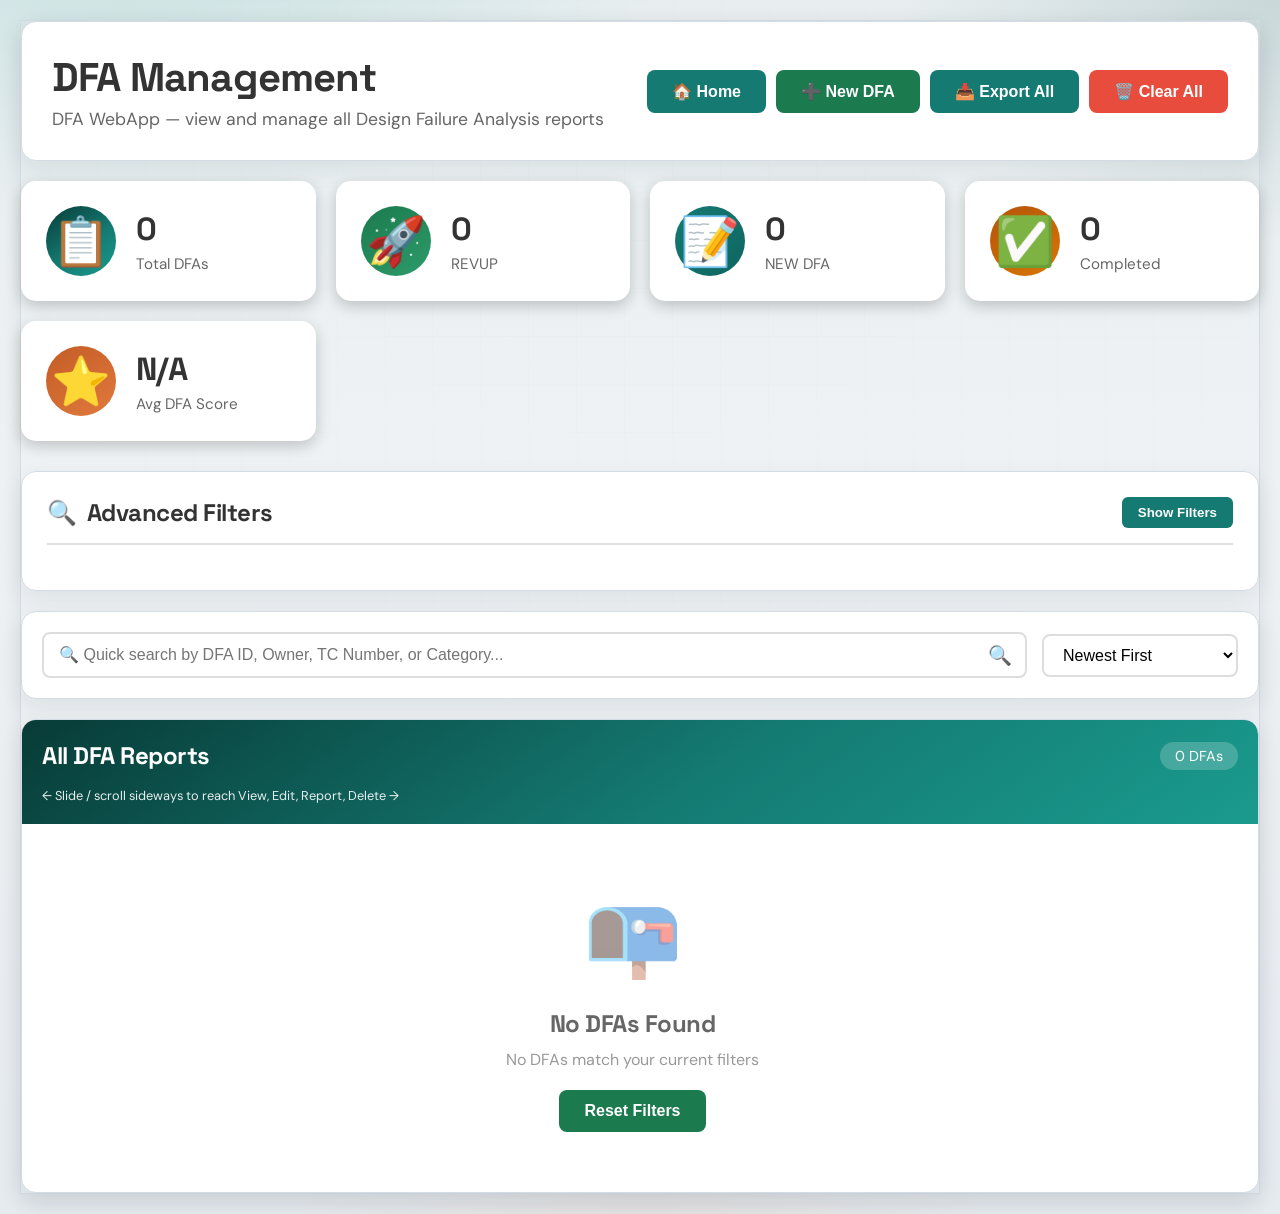
==== all-dfas.html @ c3fc1d06 "Add files via upload" ====
<!DOCTYPE html>
<html lang="en">
<head>
    <meta charset="UTF-8">
    <meta name="viewport" content="width=device-width, initial-scale=1.0">
    <link rel="preconnect" href="https://fonts.googleapis.com">
    <link rel="preconnect" href="https://fonts.gstatic.com" crossorigin>
    <link href="https://fonts.googleapis.com/css2?family=DM+Sans:ital,opsz,wght@0,9..40,400;0,9..40,500;0,9..40,600;0,9..40,700;1,9..40,400&family=Space+Grotesk:wght@500;600;700&display=swap" rel="stylesheet">
    <link rel="stylesheet" href="theme.css">

    <title>All DFAs - Management Dashboard</title>
    
    <style>
        * {
            margin: 0;
            padding: 0;
            box-sizing: border-box;
        }

        body {
            font-family: 'DM Sans', sans-serif;
            background: linear-gradient(145deg, #083B37 0%, #147A72 55%, #1A9B8E 100%);
            min-height: 100vh;
            padding: 20px;
        }

        .container {
            max-width: 1800px;
            margin: 0 auto;
        }

        .header {
            background: white;
            padding: 30px;
            border-radius: 15px;
            margin-bottom: 20px;
            box-shadow: 0 5px 15px rgba(0, 0, 0, 0.2);
            display: flex;
            justify-content: space-between;
            align-items: center;
            flex-wrap: wrap;
            gap: 20px;
        }

        .header-left h1 {
            font-size: 2.5rem;
            color: #333;
            margin-bottom: 5px;
        }

        .header-left p {
            color: #666;
            font-size: 1.1rem;
        }

        .header-right {
            display: flex;
            gap: 10px;
        }

        .btn {
            padding: 12px 25px;
            border: none;
            border-radius: 8px;
            font-size: 1rem;
            font-weight: 600;
            cursor: pointer;
            transition: all 0.3s ease;
            display: inline-flex;
            align-items: center;
            gap: 8px;
        }

        .btn-home {
            background: #147A72;
            color: white;
        }

        .btn-home:hover {
            background: #0F6660;
            transform: translateY(-2px);
        }

        .btn-new {
            background: #1B7A4E;
            color: white;
        }

        .btn-new:hover {
            background: #166B44;
            transform: translateY(-2px);
        }

        .btn-export {
            background: #147A72;
            color: white;
        }

        .btn-export:hover {
            background: #0B4F4A;
        }

        .btn-clear {
            background: #e74c3c;
            color: white;
        }

        .btn-clear:hover {
            background: #c0392b;
        }

        .stats-container {
            display: grid;
            grid-template-columns: repeat(auto-fit, minmax(250px, 1fr));
            gap: 20px;
            margin-bottom: 30px;
        }

        .stat-card {
            background: white;
            padding: 25px;
            border-radius: 15px;
            box-shadow: 0 5px 15px rgba(0, 0, 0, 0.2);
            display: flex;
            align-items: center;
            gap: 20px;
            transition: all 0.3s ease;
        }

        .stat-card:hover {
            transform: translateY(-5px);
            box-shadow: 0 8px 20px rgba(0, 0, 0, 0.3);
        }

        .stat-icon {
            font-size: 3rem;
            width: 70px;
            height: 70px;
            display: flex;
            align-items: center;
            justify-content: center;
            border-radius: 50%;
        }

        .stat-icon.total {
            background: linear-gradient(145deg, #083B37 0%, #147A72 55%, #1A9B8E 100%);
        }

        .stat-icon.revup {
            background: linear-gradient(145deg, #1B7A4E 0%, #2D9B6A 100%);
        }

        .stat-icon.applicable {
            background: linear-gradient(135deg, #147A72 0%, #0F6660 100%);
        }

        .stat-icon.completed {
            background: linear-gradient(145deg, #B45309 0%, #D97706 100%);
        }

        .stat-icon.avg-score {
            background: linear-gradient(145deg, #C45C26 0%, #E07A3D 100%);
        }

        .stat-info h3 {
            font-size: 2rem;
            color: #333;
            margin-bottom: 5px;
        }

        .stat-info p {
            color: #666;
            font-size: 0.95rem;
        }

        /* Advanced Filters Section */
        .filters-section {
            background: white;
            padding: 25px;
            border-radius: 15px;
            margin-bottom: 20px;
            box-shadow: 0 5px 15px rgba(0, 0, 0, 0.2);
        }

        .filters-header {
            display: flex;
            justify-content: space-between;
            align-items: center;
            margin-bottom: 20px;
            padding-bottom: 15px;
            border-bottom: 2px solid #e0e0e0;
        }

        .filters-header h2 {
            font-size: 1.5rem;
            color: #333;
            display: flex;
            align-items: center;
            gap: 10px;
        }

        .filter-toggle-btn {
            padding: 8px 16px;
            background: #147A72;
            color: white;
            border: none;
            border-radius: 6px;
            cursor: pointer;
            font-weight: 600;
            transition: all 0.3s ease;
        }

        .filter-toggle-btn:hover {
            background: #0F6660;
        }

        .filters-grid {
            display: grid;
            grid-template-columns: repeat(auto-fit, minmax(250px, 1fr));
            gap: 20px;
            margin-bottom: 20px;
        }

        .filter-group {
            display: flex;
            flex-direction: column;
            gap: 8px;
        }

        .filter-label {
            font-weight: 600;
            color: #333;
            font-size: 0.9rem;
            display: flex;
            align-items: center;
            gap: 6px;
        }

        .filter-input,
        .filter-select {
            padding: 10px 12px;
            border: 2px solid #ddd;
            border-radius: 8px;
            font-size: 0.95rem;
            transition: all 0.3s ease;
            background: white;
        }

        .filter-input:focus,
        .filter-select:focus {
            outline: none;
            border-color: #147A72;
            box-shadow: 0 0 0 3px rgba(20, 122, 114, 0.1);
        }

        .filter-input::placeholder {
            color: #999;
        }

        .quick-filters {
            display: flex;
            gap: 10px;
            flex-wrap: wrap;
            margin-bottom: 20px;
        }

        .quick-filter-btn {
            padding: 8px 16px;
            border: 2px solid #ddd;
            background: white;
            border-radius: 20px;
            cursor: pointer;
            transition: all 0.3s ease;
            font-weight: 600;
            font-size: 0.9rem;
        }

        .quick-filter-btn:hover {
            border-color: #147A72;
            color: #147A72;
        }

        .quick-filter-btn.active {
            background: #147A72;
            color: white;
            border-color: #147A72;
        }

        .filter-actions {
            display: flex;
            gap: 10px;
            justify-content: flex-end;
        }

        .btn-apply-filter {
            background: #1B7A4E;
            color: white;
        }

        .btn-apply-filter:hover {
            background: #166B44;
        }

        .btn-reset-filter {
            background: #f1f1f1;
            color: #333;
        }

        .btn-reset-filter:hover {
            background: #e0e0e0;
        }

        .active-filters {
            display: flex;
            gap: 10px;
            flex-wrap: wrap;
            margin-top: 15px;
            padding-top: 15px;
            border-top: 2px solid #e0e0e0;
        }

        .active-filter-tag {
            display: inline-flex;
            align-items: center;
            gap: 8px;
            padding: 6px 12px;
            background: linear-gradient(145deg, #083B37 0%, #147A72 55%, #1A9B8E 100%);
            color: white;
            border-radius: 20px;
            font-size: 0.85rem;
            font-weight: 600;
        }

        .active-filter-tag .remove-filter {
            cursor: pointer;
            font-weight: bold;
            font-size: 1.1rem;
            transition: transform 0.2s ease;
        }

        .active-filter-tag .remove-filter:hover {
            transform: scale(1.2);
        }

        .date-range-group {
            display: grid;
            grid-template-columns: 1fr 1fr;
            gap: 10px;
        }

        .controls-section {
            background: white;
            padding: 20px;
            border-radius: 15px;
            margin-bottom: 20px;
            box-shadow: 0 5px 15px rgba(0, 0, 0, 0.2);
        }

        .controls-row {
            display: flex;
            gap: 15px;
            flex-wrap: wrap;
            align-items: center;
        }

        .search-box {
            flex: 1;
            min-width: 250px;
            position: relative;
        }

        .search-box input {
            width: 100%;
            padding: 12px 45px 12px 15px;
            border: 2px solid #ddd;
            border-radius: 8px;
            font-size: 1rem;
            transition: all 0.3s ease;
        }

        .search-box input:focus {
            outline: none;
            border-color: #147A72;
            box-shadow: 0 0 0 3px rgba(20, 122, 114, 0.1);
        }

        .search-icon {
            position: absolute;
            right: 15px;
            top: 50%;
            transform: translateY(-50%);
            font-size: 1.2rem;
            color: #999;
        }

        .sort-select {
            padding: 10px 15px;
            border: 2px solid #ddd;
            border-radius: 8px;
            font-size: 1rem;
            cursor: pointer;
            background: white;
        }

        .table-container {
            background: white;
            border-radius: 15px;
            box-shadow: 0 5px 15px rgba(0, 0, 0, 0.2);
            overflow: hidden;
        }

        .table-header {
            background: linear-gradient(145deg, #083B37 0%, #147A72 55%, #1A9B8E 100%);
            color: white;
            padding: 20px;
            display: flex;
            justify-content: space-between;
            align-items: center;
            gap: 12px;
            flex-wrap: wrap;
        }

        .table-header h2 {
            font-size: 1.5rem;
        }

        .table-count {
            background: rgba(255, 255, 255, 0.2);
            padding: 5px 15px;
            border-radius: 20px;
            font-size: 0.9rem;
        }

        .table-scroll-hint {
            width: 100%;
            font-size: 0.8rem;
            opacity: 0.9;
            margin-top: 4px;
        }

        /* Horizontal slide/scroll so Actions (Edit/View/…) stay reachable */
        .table-scroll {
            width: 100%;
            overflow-x: auto;
            overflow-y: visible;
            -webkit-overflow-scrolling: touch;
            overscroll-behavior-x: contain;
            scrollbar-gutter: stable;
        }

        .table-scroll::-webkit-scrollbar {
            height: 10px;
        }

        .table-scroll::-webkit-scrollbar-track {
            background: #EEF2F4;
        }

        .table-scroll::-webkit-scrollbar-thumb {
            background: #147A72;
            border-radius: 8px;
        }

        table {
            width: max-content;
            min-width: 1100px;
            border-collapse: separate;
            border-spacing: 0;
        }

        th, td {
            white-space: nowrap;
        }

        td.step-scores-cell {
            white-space: normal;
            min-width: 140px;
        }

        th.actions-col,
        td.actions-col {
            position: sticky;
            right: 0;
            z-index: 3;
            background: #fff;
            box-shadow: -6px 0 12px rgba(21, 32, 43, 0.08);
            min-width: 300px;
        }

        thead th.actions-col {
            background: #f8f9fa;
            z-index: 4;
        }

        th.dfa-id-col,
        td.dfa-id-col {
            position: sticky;
            left: 0;
            z-index: 2;
            background: #fff;
            box-shadow: 4px 0 10px rgba(21, 32, 43, 0.06);
        }

        thead th.dfa-id-col {
            background: #f8f9fa;
            z-index: 4;
        }

        thead {
            background: #f8f9fa;
        }

        th {
            padding: 15px;
            text-align: left;
            font-weight: 600;
            color: #333;
            border-bottom: 2px solid #e0e0e0;
            cursor: pointer;
            user-select: none;
            position: relative;
        }

        th:hover {
            background: #e9ecef;
        }

        th.sortable::after {
            content: '⇅';
            position: absolute;
            right: 10px;
            opacity: 0.3;
        }

        th.sorted-asc::after {
            content: '↑';
            opacity: 1;
        }

        th.sorted-desc::after {
            content: '↓';
            opacity: 1;
        }

        td {
            padding: 15px;
            border-bottom: 1px solid #f0f0f0;
            color: #666;
        }

        tbody tr {
            transition: all 0.3s ease;
        }

        tbody tr:hover {
            background: #f8f9fa;
        }

        .dfa-id-cell {
            font-weight: 600;
            color: #147A72;
            font-family: 'DM Sans', ui-monospace, monospace;
        }

        .type-badge {
            display: inline-block;
            padding: 5px 12px;
            border-radius: 20px;
            font-size: 0.85rem;
            font-weight: 600;
        }

        .type-badge.revup {
            background: #E6F5ED;
            color: #1B7A4E;
        }

        .type-badge.applicable {
            background: #E6F5F3;
            color: #147A72;
        }

        .status-badge {
            display: inline-block;
            padding: 5px 12px;
            border-radius: 20px;
            font-size: 0.85rem;
            font-weight: 600;
        }

        .status-badge.in-progress {
            background: #fff3e0;
            color: #ff9800;
        }

        .status-badge.completed {
            background: #E6F5ED;
            color: #1B7A4E;
        }

        .status-badge.draft {
            background: #f3e5f5;
            color: #0B4F4A;
        }

        .dfa-score-badge {
            display: inline-flex;
            align-items: center;
            gap: 5px;
            padding: 6px 14px;
            border-radius: 20px;
            font-size: 0.9rem;
            font-weight: 700;
            border: 2px solid;
        }

        .dfa-score-badge.excellent {
            background: #d4edda;
            color: #155724;
            border-color: #28a745;
        }

        .dfa-score-badge.good {
            background: #d1ecf1;
            color: #0c5460;
            border-color: #17a2b8;
        }

        .dfa-score-badge.average {
            background: #fff3cd;
            color: #856404;
            border-color: #ffc107;
        }

        .dfa-score-badge.poor {
            background: #f8d7da;
            color: #721c24;
            border-color: #dc3545;
        }

        .dfa-score-badge.not-calculated {
            background: #e2e3e5;
            color: #383d41;
            border-color: #6c757d;
        }

        .score-icon {
            font-size: 1.1rem;
        }

        .step-scores-container {
            display: flex;
            flex-direction: column;
            gap: 5px;
        }

        .step-score-item {
            display: flex;
            justify-content: space-between;
            align-items: center;
            padding: 4px 8px;
            background: #f8f9fa;
            border-radius: 4px;
            font-size: 0.8rem;
        }

        .step-score-label {
            color: #666;
            font-weight: 600;
        }

        .step-score-value {
            color: #147A72;
            font-weight: bold;
        }

        .action-buttons {
            display: flex;
            gap: 8px;
            flex-wrap: nowrap;
            align-items: center;
        }

        .action-buttons .action-btn {
            white-space: nowrap;
            flex-shrink: 0;
        }

        .action-btn {
            padding: 6px 12px;
            border: none;
            border-radius: 5px;
            cursor: pointer;
            font-size: 0.85rem;
            font-weight: 600;
            transition: all 0.3s ease;
        }

        .btn-view {
            background: #147A72;
            color: white;
        }

        .btn-view:hover {
            background: #0F6660;
        }

        .btn-edit {
            background: #ff9800;
            color: white;
        }

        .btn-edit:hover {
            background: #f57c00;
        }

        .btn-delete {
            background: #e74c3c;
            color: white;
        }

        .btn-delete:hover {
            background: #c0392b;
        }

        .btn-download {
            background: #147A72;
            color: white;
        }

        .btn-download:hover {
            background: #0B4F4A;
        }

        .empty-state {
            text-align: center;
            padding: 60px 20px;
        }

        .empty-state-icon {
            font-size: 5rem;
            margin-bottom: 20px;
            opacity: 0.5;
        }

        .empty-state h2 {
            color: #666;
            margin-bottom: 10px;
        }

        .empty-state p {
            color: #999;
            margin-bottom: 20px;
        }

        .modal {
            display: none;
            position: fixed;
            top: 0;
            left: 0;
            width: 100%;
            height: 100%;
            background: rgba(0, 0, 0, 0.7);
            z-index: 1000;
            justify-content: center;
            align-items: center;
        }

        .modal.show {
            display: flex;
        }

        .modal-content {
            background: white;
            padding: 30px;
            border-radius: 15px;
            max-width: 500px;
            width: 90%;
            box-shadow: 0 10px 40px rgba(0, 0, 0, 0.3);
        }

        .modal-header {
            margin-bottom: 20px;
        }

        .modal-header h2 {
            color: #333;
            margin-bottom: 10px;
        }

        .modal-body {
            margin-bottom: 20px;
            color: #666;
        }

        .modal-footer {
            display: flex;
            gap: 10px;
            justify-content: flex-end;
        }

        .btn-secondary {
            background: #f1f1f1;
            color: #333;
        }

        .btn-secondary:hover {
            background: #e0e0e0;
        }

        .loading-overlay {
            display: none;
            position: fixed;
            top: 0;
            left: 0;
            width: 100%;
            height: 100%;
            background: rgba(0, 0, 0, 0.8);
            z-index: 2000;
            justify-content: center;
            align-items: center;
            flex-direction: column;
            gap: 20px;
        }

        .loading-overlay.show {
            display: flex;
        }

        .spinner {
            width: 50px;
            height: 50px;
            border: 5px solid #f3f3f3;
            border-top: 5px solid #147A72;
            border-radius: 50%;
            animation: spin 1s linear infinite;
        }

        @keyframes spin {
            0% { transform: rotate(0deg); }
            100% { transform: rotate(360deg); }
        }

        .loading-text {
            color: white;
            font-size: 1.2rem;
        }

        .toast {
            position: fixed;
            top: 20px;
            right: 20px;
            background: #1B7A4E;
            color: white;
            padding: 15px 25px;
            border-radius: 8px;
            box-shadow: 0 5px 15px rgba(0, 0, 0, 0.3);
            display: none;
            z-index: 3000;
            animation: slideInRight 0.3s ease;
        }

        .toast.show {
            display: block;
        }

        .toast.error {
            background: #e74c3c;
        }

        @keyframes slideInRight {
            from {
                transform: translateX(400px);
                opacity: 0;
            }
            to {
                transform: translateX(0);
                opacity: 1;
            }
        }

        @media (max-width: 768px) {
            .header {
                flex-direction: column;
                align-items: stretch;
            }

            .header-right {
                flex-direction: column;
            }

            .btn {
                width: 100%;
                justify-content: center;
            }

            .controls-row {
                flex-direction: column;
            }

            .search-box {
                width: 100%;
            }

            .filters-grid {
                grid-template-columns: 1fr;
            }

            .date-range-group {
                grid-template-columns: 1fr;
            }

            table {
                font-size: 0.85rem;
            }

            th, td {
                padding: 10px 8px;
            }

            /* Keep action buttons in a row inside the sticky Actions column */
            .action-buttons {
                flex-direction: row;
                flex-wrap: nowrap;
            }

            .action-btn {
                width: auto;
            }

            .table-scroll {
                max-width: 100vw;
            }
        }
    

        /* Shared form / wizard polish */
        .container, .header-card, .progress-card, .form-card, .content-card,
        .filters-section, .controls-section, .table-container, .header {
            box-shadow: 0 8px 24px rgba(21,32,43,0.07) !important;
            border: 1px solid #D3DBE3;
        }
        .header, .header-card { animation: dfa-nav-in 0.45s cubic-bezier(0.22, 1, 0.36, 1) both; }
        .form-container, .form-card, .content-card, .progress-card,
        .filters-section, .controls-section, .table-container, .stats-container {
            animation: dfa-rise 0.5s cubic-bezier(0.22, 1, 0.36, 1) 0.08s both;
        }
        .header h1, .header-text h1, .header-left h1 {
            font-family: 'Space Grotesk', sans-serif !important; letter-spacing: -0.02em;
        }
        .btn, .btn-primary, .btn-header, .add-platform-btn, .load-selected-btn,
        .filter-toggle-btn, .nav-btn, .action-btn {
            transition: transform 0.2s ease, box-shadow 0.2s ease, background 0.2s ease !important;
        }
        .btn:hover:not(:disabled), .btn-primary:hover, .nav-btn:hover { transform: translateY(-1px); }
        input:focus, select:focus, textarea:focus, .filter-input:focus, .filter-select:focus,
        .search-input:focus, .search-box input:focus {
            border-color: #147A72 !important; box-shadow: 0 0 0 3px rgba(20,122,114,0.12) !important;
        }
        .spinner { border-top-color: #147A72 !important; }
        .progress-step.active .progress-circle,
        .progress-step.active .step-circle,
        .step-circle.active {
            background: #147A72 !important; border-color: #147A72 !important; color: white !important;
        }
        .progress-step.active .progress-label,
        .progress-step.active .step-label { color: #0B4F4A !important; }

</style>
</head>
<body>
    <div class="container">
        <div class="header">
            <div class="header-left">
                <h1>DFA Management</h1>
                <p>DFA WebApp — view and manage all Design Failure Analysis reports</p>
            </div>
            <div class="header-right">
                <button class="btn btn-home" onclick="goHome()">
                    🏠 Home
                </button>
                <button class="btn btn-new" onclick="createNew()">
                    ➕ New DFA
                </button>
                <button class="btn btn-export" onclick="exportAllData()">
                    📥 Export All
                </button>
                <button class="btn btn-clear" onclick="confirmClearAll()">
                    🗑️ Clear All
                </button>
            </div>
        </div>

        <div class="stats-container" id="statsContainer">
            <div class="stat-card">
                <div class="stat-icon total">📋</div>
                <div class="stat-info">
                    <h3 id="totalCount">0</h3>
                    <p>Total DFAs</p>
                </div>
            </div>
            <div class="stat-card">
                <div class="stat-icon revup">🚀</div>
                <div class="stat-info">
                    <h3 id="revupCount">0</h3>
                    <p>REVUP</p>
                </div>
            </div>
            <div class="stat-card">
                <div class="stat-icon applicable">📝</div>
                <div class="stat-info">
                    <h3 id="applicableCount">0</h3>
                    <p>NEW DFA</p>
                </div>
            </div>
            <div class="stat-card">
                <div class="stat-icon completed">✅</div>
                <div class="stat-info">
                    <h3 id="completedCount">0</h3>
                    <p>Completed</p>
                </div>
            </div>
            <div class="stat-card">
                <div class="stat-icon avg-score">⭐</div>
                <div class="stat-info">
                    <h3 id="avgScoreDisplay">0%</h3>
                    <p>Avg DFA Score</p>
                </div>
            </div>
        </div>

        <!-- Advanced Filters Section -->
        <div class="filters-section">
            <div class="filters-header">
                <h2>
                    <span>🔍</span>
                    <span>Advanced Filters</span>
                </h2>
                <button class="filter-toggle-btn" onclick="toggleFilters()">
                    <span id="filterToggleText">Show Filters</span>
                </button>
            </div>

            <div id="filtersContent" style="display: none;">
                <!-- Quick Filters -->
                <div class="quick-filters">
                    <button class="quick-filter-btn active" data-filter="all" onclick="applyQuickFilter('all')">
                        All DFAs
                    </button>
                    <button class="quick-filter-btn" data-filter="revup" onclick="applyQuickFilter('revup')">
                        🚀 REVUP Only
                    </button>
                    <button class="quick-filter-btn" data-filter="newdfa" onclick="applyQuickFilter('newdfa')">
                        ✨ NEW DFA Only
                    </button>
                    <button class="quick-filter-btn" data-filter="completed" onclick="applyQuickFilter('completed')">
                        ✅ Completed
                    </button>
                    <button class="quick-filter-btn" data-filter="in-progress" onclick="applyQuickFilter('in-progress')">
                        ⏳ In Progress
                    </button>
                    <button class="quick-filter-btn" data-filter="high-score" onclick="applyQuickFilter('high-score')">
                        ⭐ High Score (≥90%)
                    </button>
                </div>

                <!-- Advanced Filters Grid -->
                <div class="filters-grid">
                    <div class="filter-group">
                        <label class="filter-label">
                            <span>🔖</span>
                            <span>DFA ID</span>
                        </label>
                        <input type="text" class="filter-input" id="filterDfaId" placeholder="e.g., DFA-2024-001">
                    </div>

                    <div class="filter-group">
                        <label class="filter-label">
                            <span>📦</span>
                            <span>Platform</span>
                        </label>
                        <select class="filter-select" id="filterPlatform">
                            <option value="">All Platforms</option>
                        </select>
                    </div>

                    <div class="filter-group">
                        <label class="filter-label">
                            <span>👤</span>
                            <span>Owner</span>
                        </label>
                        <input type="text" class="filter-input" id="filterOwner" placeholder="Enter owner name">
                    </div>

                    <div class="filter-group">
                        <label class="filter-label">
                            <span>🏷️</span>
                            <span>TC Number</span>
                        </label>
                        <input type="text" class="filter-input" id="filterTcNumber" placeholder="e.g., TC-12345">
                    </div>

                    <div class="filter-group">
                        <label class="filter-label">
                            <span>🎯</span>
                            <span>Milestone</span>
                        </label>
                        <select class="filter-select" id="filterMilestone">
                            <option value="">All Milestones</option>
                            <option value="POC">POC</option>
                            <option value="MK1">MK1</option>
                            <option value="MK2">MK2</option>
                            <option value="MK3">MK3</option>
                            <option value="X1">X1</option>
                            <option value="LVPT">LVPT</option>
                            <option value="HVPT">HVPT</option>
                            <option value="SOP">SOP</option>
                            <option value="Post SOP">Post SOP</option>
                        </select>
                    </div>

                    <div class="filter-group">
                        <label class="filter-label">
                            <span>📊</span>
                            <span>Status</span>
                        </label>
                        <select class="filter-select" id="filterStatus">
                            <option value="">All Status</option>
                            <option value="completed">Completed</option>
                            <option value="in-progress">In Progress</option>
                            <option value="draft">Draft</option>
                        </select>
                    </div>

                    <div class="filter-group">
                        <label class="filter-label">
                            <span>⭐</span>
                            <span>Min DFA Score (%)</span>
                        </label>
                        <input type="number" class="filter-input" id="filterMinScore" placeholder="0-100" min="0" max="100">
                    </div>

                    <div class="filter-group">
                        <label class="filter-label">
                            <span>⭐</span>
                            <span>Max DFA Score (%)</span>
                        </label>
                        <input type="number" class="filter-input" id="filterMaxScore" placeholder="0-100" min="0" max="100">
                    </div>

                    <div class="filter-group">
                        <label class="filter-label">
                            <span>📅</span>
                            <span>Date Range</span>
                        </label>
                        <div class="date-range-group">
                            <input type="date" class="filter-input" id="filterDateFrom" title="From Date">
                            <input type="date" class="filter-input" id="filterDateTo" title="To Date">
                        </div>
                    </div>

                    <div class="filter-group">
                        <label class="filter-label">
                            <span>📋</span>
                            <span>Min PFD Steps</span>
                        </label>
                        <input type="number" class="filter-input" id="filterMinPfdSteps" placeholder="Min steps" min="0">
                    </div>

                    <div class="filter-group">
                        <label class="filter-label">
                            <span>🔧</span>
                            <span>Min AMR Steps</span>
                        </label>
                        <input type="number" class="filter-input" id="filterMinAmrSteps" placeholder="Min steps" min="0">
                    </div>

                    <div class="filter-group">
                        <label class="filter-label">
                            <span>🏭</span>
                            <span>Facility</span>
                        </label>
                        <select class="filter-select" id="filterFacility">
                            <option value="">All Facilities</option>
                            <option value="HOSUR">HOSUR</option>
                            <option value="AURIC">AURIC</option>
                        </select>
                    </div>
                </div>

                <!-- Filter Actions -->
                <div class="filter-actions">
                    <button class="btn btn-reset-filter" onclick="resetFilters()">
                        <span>🔄</span>
                        <span>Reset Filters</span>
                    </button>
                    <button class="btn btn-apply-filter" onclick="applyFilters()">
                        <span>✓</span>
                        <span>Apply Filters</span>
                    </button>
                </div>

                <!-- Active Filters Display -->
                <div class="active-filters" id="activeFilters" style="display: none;">
                    <!-- Active filter tags will be displayed here -->
                </div>
            </div>
        </div>

        <div class="controls-section">
            <div class="controls-row">
                <div class="search-box">
                    <input 
                        type="text" 
                        id="searchInput" 
                        placeholder="🔍 Quick search by DFA ID, Owner, TC Number, or Category..."
                        oninput="quickSearch()"
                    >
                    <span class="search-icon">🔍</span>
                </div>
                <select class="sort-select" id="sortSelect" onchange="sortDFAs()">
                    <option value="newest">Newest First</option>
                    <option value="oldest">Oldest First</option>
                    <option value="id">DFA ID</option>
                    <option value="type">Type</option>
                    <option value="status">Status</option>
                    <option value="score-high">Score (High to Low)</option>
                    <option value="score-low">Score (Low to High)</option>
                    <option value="platform">Platform</option>
                    <option value="owner">Owner</option>
                </select>
            </div>
        </div>

        <div class="table-container">
            <div class="table-header">
                <h2>All DFA Reports</h2>
                <span class="table-count" id="tableCount">0 DFAs</span>
                <div class="table-scroll-hint">← Slide / scroll sideways to reach View, Edit, Report, Delete →</div>
            </div>
            <div class="table-scroll" id="tableScroll">
                <div id="tableContent">
                </div>
            </div>
        </div>
    </div>

    <div class="modal" id="deleteModal">
        <div class="modal-content">
            <div class="modal-header">
                <h2>⚠️ Confirm Deletion</h2>
            </div>
            <div class="modal-body">
                <p>Are you sure you want to delete this DFA?</p>
                <p><strong id="deleteModalDfaId"></strong></p>
                <p style="color: #e74c3c; margin-top: 10px;">This action cannot be undone.</p>
            </div>
            <div class="modal-footer">
                <button class="btn btn-secondary" onclick="closeDeleteModal()">Cancel</button>
                <button class="btn btn-clear" onclick="confirmDelete()">Delete</button>
            </div>
        </div>
    </div>

    <div class="modal" id="clearAllModal">
        <div class="modal-content">
            <div class="modal-header">
                <h2>⚠️ Clear All DFAs</h2>
            </div>
            <div class="modal-body">
                <p>Are you sure you want to delete ALL DFA reports?</p>
                <p style="color: #e74c3c; margin-top: 10px; font-weight: 600;">
                    This will permanently delete all <span id="clearAllCount">0</span> DFAs and cannot be undone.
                </p>
            </div>
            <div class="modal-footer">
                <button class="btn btn-secondary" onclick="closeClearAllModal()">Cancel</button>
                <button class="btn btn-clear" onclick="clearAllDFAs()">Delete All</button>
            </div>
        </div>
    </div>

    <div class="loading-overlay" id="loadingOverlay">
        <div class="spinner"></div>
        <div class="loading-text">Loading...</div>
    </div>

    <div class="toast" id="toast"></div>

    <script>
        let allDFAs = [];
        let filteredDFAs = [];
        let deleteTargetId = null;
        let activeFilters = {};
        let currentSortColumn = null;
        let currentSortDirection = 'asc';

        // AMR Requirements Database
        const AMR_REQUIREMENTS_DATABASE = {
            "AMR_CP_1": { id: "AMR_CP_1", requirement: "Fastener pitch_normal joints - Normal joints pitch of fasteners should be coarse", category: "Common Points", priority: 3, weightage: 3 },
            "AMR_CP_2": { id: "AMR_CP_2", requirement: "Fastener pitch_critical joints - Normal joints pitch of fasteners should be coarse but in exceptional cases can be fine", category: "Common Points", priority: 3, weightage: 3 },
            "AMR_CP_3": { id: "AMR_CP_3", requirement: "No loose washer - No loose washer on any of the fasteners", category: "Common Points", priority: 5, weightage: 5 },
            "AMR_CP_4": { id: "AMR_CP_4", requirement: "Common fasteners - Common fasteners in same sub assembly/Zones", category: "Common Points", priority: 5, weightage: 5 },
            "AMR_CP_5": { id: "AMR_CP_5", requirement: "Tool Clearance - 50mm radial clearance cylinder for all M8+ fasteners", category: "Common Points", priority: 5, weightage: 5 },
            "AMR_CP_6": { id: "AMR_CP_6", requirement: "Allen fasteners - No allen button head fasteners for less than M5 bolts", category: "Common Points", priority: 3, weightage: 3 },
            "AMR_CP_7": { id: "AMR_CP_7", requirement: "Sharp Edges - Min 0.5mm radius on sheet metal", category: "Common Points", priority: 5, weightage: 5 },
            "AMR_CP_8": { id: "AMR_CP_8", requirement: "Fasteners grade - Grade of mating fasteners should be checked", category: "Common Points", priority: 5, weightage: 5 },
            "AMR_CP_9": { id: "AMR_CP_9", requirement: "Fastener direction - No assembly of fasteners in +ve Z direction", category: "Common Points", priority: 5, weightage: 5 },
            "AMR_CP_10": { id: "AMR_CP_10", requirement: "Decals variants - Variant mixup", category: "Common Points", priority: 5, weightage: 5 },
            "AMR_CP_11": { id: "AMR_CP_11", requirement: "Layout Requirement - Extra Space to be allocated", category: "Common Points", priority: 5, weightage: 5 },
            "AMR_CP_12": { id: "AMR_CP_12", requirement: "FTG Requirement - Any new or modification requirement in FTG", category: "Common Points", priority: 5, weightage: 5 },
            "AMR_CP_13": { id: "AMR_CP_13", requirement: "FTG Requirement - Mix up between FTG", category: "Common Points", priority: 5, weightage: 5 },
            "AMR_CF_1": { id: "AMR_CF_1", requirement: "Grounding Points - Paint-free masking area ø15mm, for earthings", category: "Chassis & Frame", priority: 5, weightage: 5 },
            "AMR_CF_2": { id: "AMR_CF_2", requirement: "VIN Stamp - Flat area 100x20mm for marking VIN Scribe depth > 0.2mm", category: "Chassis & Frame", priority: 5, weightage: 5 },
            "AMR_CF_3": { id: "AMR_CF_3", requirement: "Bearing Fits - Head tube bearing cup press fit interference 0.015-0.09mm", category: "Chassis & Frame", priority: 3, weightage: 3 },
            "AMR_CF_4": { id: "AMR_CF_4", requirement: "Frame lifting points - 3 defined Datum targets (A1/A2/A3) for conveyor hangers", category: "Chassis & Frame", priority: 5, weightage: 5 },
            "AMR_CF_5": { id: "AMR_CF_5", requirement: "ED Drain - Holes ø6mm min at all local Z-minima (drainage points)", category: "Chassis & Frame", priority: 5, weightage: 5 },
            "AMR_CF_6": { id: "AMR_CF_6", requirement: "Sharp edges - Chamfer, buffing operation on all potential exposed area from parts to operator", category: "Chassis & Frame", priority: 3, weightage: 3 },
            "AMR_CF_7": { id: "AMR_CF_7", requirement: "Routing Clamps - Flexible - Flexible clamp for routing areas", category: "Chassis & Frame", priority: 3, weightage: 3 },
            "AMR_CF_8": { id: "AMR_CF_8", requirement: "Routing Clamps - Rigid - Rigid routing clamp should be always in open condition & no closing requirement after assembly", category: "Chassis & Frame", priority: 5, weightage: 5 },
            "AMR_CF_9": { id: "AMR_CF_9", requirement: "Spring assy - side stand, center stand - Efforts for spring assy should be below - TBD", category: "Chassis & Frame", priority: 5, weightage: 5 },
            "AMR_CF_10": { id: "AMR_CF_10", requirement: "Spring symmetric - side stand, center stand - All spring should be symmetric to avoid wrong assy", category: "Chassis & Frame", priority: 5, weightage: 5 },
            "AMR_T_1": { id: "AMR_T_1", requirement: "Gear grading - No gear grading, if grading then clear strategy sign off", category: "Powertrain", priority: 3, weightage: 3 },
            "AMR_T_2": { id: "AMR_T_2", requirement: "Traceability - Data matrix on all parts on accessible location, with standard format", category: "Powertrain", priority: 5, weightage: 5 },
            "AMR_T_3": { id: "AMR_T_3", requirement: "NVH - NVH specs conclusion & sign off before MK3", category: "Powertrain", priority: 5, weightage: 5 },
            "AMR_T_4": { id: "AMR_T_4", requirement: "UVW cable Design Poka Yoke - Wrong assembly should not happen, Requirement is design Poka Yoke", category: "Powertrain", priority: 5, weightage: 5 },
            "AMR_T_5": { id: "AMR_T_5", requirement: "Millipore specs - If no inhouse washing, GB level no millipore spec", category: "Powertrain", priority: 5, weightage: 5 },
            "AMR_T_6": { id: "AMR_T_6", requirement: "Oil grade - Oil grade should be 80W90 (common with current product/Line) if two or more product on same line", category: "Powertrain", priority: 3, weightage: 3 },
            "AMR_T_7": { id: "AMR_T_7", requirement: "Locating Datums - For Bearing pressing, casting should have locating datums for pressing", category: "Powertrain", priority: 5, weightage: 5 },
            "AMR_T_8": { id: "AMR_T_8", requirement: "Oil filling - Port geometry supports adapters (SAE J1231 profile)", category: "Powertrain", priority: 3, weightage: 3 },
            "AMR_T_9": { id: "AMR_T_9", requirement: "Bearing pressing - No grease or oil application on bearings/gear case while bearing pressing", category: "Powertrain", priority: 5, weightage: 5 },
            "AMR_T_10": { id: "AMR_T_10", requirement: "Bearing interference - Wrt material interference should be - TBD", category: "Powertrain", priority: 3, weightage: 3 },
            "AMR_T_11": { id: "AMR_T_11", requirement: "Breather - Vertical orientation (Z+ vector)", category: "Powertrain", priority: 3, weightage: 3 },
            "AMR_T_12": { id: "AMR_T_12", requirement: "Belt tension - Range of tension specs should be base actual variation on parts/assembly", category: "Powertrain", priority: 5, weightage: 5 },
            "AMR_T_13": { id: "AMR_T_13", requirement: "Pulley alignment - No pulley alignment required, should control through design", category: "Powertrain", priority: 3, weightage: 3 },
            "AMR_T_14": { id: "AMR_T_14", requirement: "Motor alignment - No motor alignment required, should control through design", category: "Powertrain", priority: 5, weightage: 5 },
            "AMR_WH_1": { id: "AMR_WH_1", requirement: "Routing Points - Clip spacing max 200mm for support", category: "Wiring & Harness", priority: 5, weightage: 5 },
            "AMR_WH_2": { id: "AMR_WH_2", requirement: "Pass-Thru - IP67 rated coupler for all water exposure areas", category: "Wiring & Harness", priority: 5, weightage: 5 },
            "AMR_WH_3": { id: "AMR_WH_3", requirement: "Steering Loop - Min 50mm loop length at steering pivot", category: "Wiring & Harness", priority: 5, weightage: 5 },
            "AMR_WH_4": { id: "AMR_WH_4", requirement: "Fuse Access/Pcan - Internal coupler require Access via 1 panel removal, example P-can", category: "Wiring & Harness", priority: 3, weightage: 3 },
            "AMR_WH_5": { id: "AMR_WH_5", requirement: "Fouling/touch zones - Tape overlap 50% min in high wear zones", category: "Wiring & Harness", priority: 3, weightage: 3 },
            "AMR_WH_6": { id: "AMR_WH_6", requirement: "Insert/Push Force - Grommet/push clip insertion force < 40N MANUAL limit", category: "Wiring & Harness", priority: 3, weightage: 3 },
            "AMR_WH_7": { id: "AMR_WH_7", requirement: "Flexible metal clamp - No hard clamp opening & closing, flexible metal clamp for routing", category: "Wiring & Harness", priority: 5, weightage: 5 },
            "AMR_WH_8": { id: "AMR_WH_8", requirement: "No of cable ties - No loose cable ties", category: "Wiring & Harness", priority: 3, weightage: 3 },
            "AMR_WH_9": { id: "AMR_WH_9", requirement: "Marking for loose cable ties - Marking on wiring/cables for loose cable tie routing", category: "Wiring & Harness", priority: 5, weightage: 5 },
            "AMR_WH_10": { id: "AMR_WH_10", requirement: "Coupler assembly force - Coupler insertion/assembly force < 40N MANUAL limit", category: "Wiring & Harness", priority: 5, weightage: 5 },
            "AMR_WH_11": { id: "AMR_WH_11", requirement: "Grease on coupler - No grease on couplers", category: "Wiring & Harness", priority: 5, weightage: 5 },
            "AMR_WH_12": { id: "AMR_WH_12", requirement: "Power cable symmetric ends - All power cable should have symmetric ends with same size studs", category: "Wiring & Harness", priority: 5, weightage: 5 },
            "AMR_BST_1": { id: "AMR_BST_1", requirement: "Shock orientation - Design poka yoke to avoid shock wrong orientation assy", category: "Brakes, Suspension & Tyres", priority: 5, weightage: 5 },
            "AMR_BST_2": { id: "AMR_BST_2", requirement: "Shock eyelet - Top & bottom eyelet should have enough tolerance so that it can fit/align on frame", category: "Brakes, Suspension & Tyres", priority: 5, weightage: 5 },
            "AMR_BST_3": { id: "AMR_BST_3", requirement: "Shock supplier mix up - Rear & front shock should not have limitation of same source part assembly, any combination should be ok", category: "Brakes, Suspension & Tyres", priority: 5, weightage: 5 },
            "AMR_BST_4": { id: "AMR_BST_4", requirement: "Bleed Screw - Nipple accessible with open end spanner/ring spanner", category: "Brakes, Suspension & Tyres", priority: 5, weightage: 5 },
            "AMR_BST_5": { id: "AMR_BST_5", requirement: "Wheel speed sensor gap - Wheel speed sensor gap should be control through design", category: "Brakes, Suspension & Tyres", priority: 5, weightage: 5 },
            "AMR_BST_6": { id: "AMR_BST_6", requirement: "Brake oil level visibility - Master Cylinder level glass visible in assembly or at vehicle level", category: "Brakes, Suspension & Tyres", priority: 5, weightage: 5 },
            "AMR_BST_7": { id: "AMR_BST_7", requirement: "CBS setting specs - CBS setting should be at sub assy level with enough accessibility", category: "Brakes, Suspension & Tyres", priority: 3, weightage: 3 },
            "AMR_BST_8": { id: "AMR_BST_8", requirement: "Brake EOL spec - Load vs distance, wheel freeness with SOP need to defined", category: "Brakes, Suspension & Tyres", priority: 3, weightage: 3 },
            "AMR_BST_9": { id: "AMR_BST_9", requirement: "Hose routing - Guide clamps & position should be given on hoses", category: "Brakes, Suspension & Tyres", priority: 3, weightage: 3 },
            "AMR_EP_1": { id: "AMR_EP_1", requirement: "Head lamp - Headlamp adjustment provision at vehicle level should available", category: "Electrical Peripherals", priority: 5, weightage: 5 },
            "AMR_EP_2": { id: "AMR_EP_2", requirement: "Headlamp aiming - Headlamp aiming spec should be considered & setting has to be done at supplier end", category: "Electrical Peripherals", priority: 3, weightage: 3 },
            "AMR_EP_3": { id: "AMR_EP_3", requirement: "All Lamps gap & flush - 2 way & 4 way locators should be available on mating parts to control gap", category: "Electrical Peripherals", priority: 5, weightage: 5 },
            "AMR_EP_4": { id: "AMR_EP_4", requirement: "Headlamp corner rat holes - Clear spec for rat holes (corner gaps) should be defined as it can not be zero", category: "Electrical Peripherals", priority: 5, weightage: 5 },
            "AMR_EP_5": { id: "AMR_EP_5", requirement: "QR code locations - All peripheral parts QR code location needs to sign off as scanning feasibility", category: "Electrical Peripherals", priority: 5, weightage: 5 },
            "AMR_EP_6": { id: "AMR_EP_6", requirement: "Dashboard flashing timings - Timings & flashing method to be sign off", category: "Electrical Peripherals", priority: 5, weightage: 5 },
            "AMR_EP_7": { id: "AMR_EP_7", requirement: "ECU flashing timings - Timings for all ECU flashing should be less that 2 mins", category: "Electrical Peripherals", priority: 5, weightage: 5 },
            "AMR_EP_8": { id: "AMR_EP_8", requirement: "Dashboard SIM assy - SIM should be common despite domestic or international, allocation can be done after assembly of SIM to dashboard", category: "Electrical Peripherals", priority: 3, weightage: 3 },
            "AMR_BP_1": { id: "AMR_BP_1", requirement: "Tongue & groove interactions - Maximum areas should be with tongue & groove mechanism for better fit & finish", category: "Bodyworks & Plastics", priority: 3, weightage: 3 },
            "AMR_BP_2": { id: "AMR_BP_2", requirement: "2 way & 4 way locators - Maximum areas should have 2W & 4W locators", category: "Bodyworks & Plastics", priority: 3, weightage: 3 },
            "AMR_BP_3": { id: "AMR_BP_3", requirement: "Snap Force - Insertion 10N ± 3N; Retention 25N min", category: "Bodyworks & Plastics", priority: 3, weightage: 3 },
            "AMR_BP_4": { id: "AMR_BP_4", requirement: "Panel Gaps - Nominal 1.5mm ± 0.5mm (3-sigma)", category: "Bodyworks & Plastics", priority: 3, weightage: 3 },
            "AMR_BP_5": { id: "AMR_BP_5", requirement: "Sequence - Assemble Rear-to-center & Front to center logic enforced", category: "Bodyworks & Plastics", priority: 5, weightage: 5 },
            "AMR_BP_6": { id: "AMR_BP_6", requirement: "Drainage hole & draft - parts like glove box, storage box wherever water can stay, should have drain hole & draft", category: "Bodyworks & Plastics", priority: 5, weightage: 5 },
            "AMR_BP_7": { id: "AMR_BP_7", requirement: "Rubber caps - No glue application on rubber caps", category: "Bodyworks & Plastics", priority: 3, weightage: 3 },
        };







        function resolveAmrId(amr) {
            if (amr == null) return null;
            if (typeof amr === 'string') {
                const m = amr.match(/(AMR_[A-Z]+_\d+)/);
                return m ? m[1] : amr.trim();
            }
            if (typeof amr === 'object') {
                if (amr.id) return resolveAmrId(String(amr.id));
                if (amr.amrId) return resolveAmrId(String(amr.amrId));
            }
            return String(amr);
        }

        function getAMRDetails(amrId) {
            const id = resolveAmrId(amrId);
            const info = id ? AMR_REQUIREMENTS_DATABASE[id] : null;
            if (info && typeof info === 'object') {
                return {
                    id: info.id || id,
                    requirement: info.requirement || id,
                    category: info.category || '',
                    priority: Number(info.priority) || 0,
                    weightage: Number(info.weightage) || 0
                };
            }
            return {
                id: id || String(amrId || ''),
                requirement: id || String(amrId || ''),
                category: '',
                priority: 0,
                weightage: 0
            };
        }

        function getCatalogApplicableTotals() {
            let total = 0, p5 = 0, p3 = 0, count = 0;
            Object.keys(AMR_REQUIREMENTS_DATABASE).forEach(function(key) {
                const info = AMR_REQUIREMENTS_DATABASE[key];
                if (!info || typeof info !== 'object') return;
                const pr = Number(info.priority) || 0;
                const wt = Number(info.weightage) || 0;
                if (!pr || !wt) return;
                const v = pr * wt;
                total += v;
                count += 1;
                if (pr === 5) p5 += v;
                else if (pr === 3) p3 += v;
            });
            return { total: total, p5: p5, p3: p3, count: count };
        }

        function calculateDFAScore(data) {
            // Fail = full P×W, Conditionally Passed = 0.5×P×W. Applicable = full catalog.
            if (!data.amr || !data.amr.steps || data.amr.steps.length === 0) {
                return null;
            }

            const catalog = getCatalogApplicableTotals();
            if (!catalog.total) return null;

            let totalPenalties = 0;
            let priority5Penalties = 0;
            let priority3Penalties = 0;
            let failedItems = [];
            let failCount = 0;
            const seen = new Set();

            function penaltyFactor(status) {
                if (status === 'Fail') return 1;
                if (status === 'Conditionally Passed' || status === 'Partially Passed') return 0.5;
                return 0;
            }

            data.amr.steps.forEach(function(step) {
                const statuses = step.amrStatuses || {};
                const ids = step.allSelectedAMRs && step.allSelectedAMRs.length
                    ? step.allSelectedAMRs
                    : Object.keys(statuses);
                ids.forEach(function(raw) {
                    const amrId = resolveAmrId(raw);
                    if (!amrId || seen.has(amrId)) return;
                    const status = statuses[amrId] || statuses[raw];
                    const factor = status != null ? penaltyFactor(status) : 1;
                    if (factor <= 0) return;
                    seen.add(amrId);
                    const amrInfo = getAMRDetails(amrId);
                    if (!amrInfo.priority || !amrInfo.weightage) return;
                    const ruleValue = amrInfo.priority * amrInfo.weightage * factor;
                    totalPenalties += ruleValue;
                    failCount += 1;
                    failedItems.push(amrId);
                    if (amrInfo.priority === 5) priority5Penalties += ruleValue;
                    else if (amrInfo.priority === 3) priority3Penalties += ruleValue;
                });
            });

            const overallScore = 100 - ((totalPenalties / catalog.total) * 100);
            const priority5Score = catalog.p5 > 0 ? 100 - ((priority5Penalties / catalog.p5) * 100) : 100;
            const priority3Score = catalog.p3 > 0 ? 100 - ((priority3Penalties / catalog.p3) * 100) : 100;

            let rating, color;
            if (overallScore >= 90) { rating = 'Excellent'; color = 'score-excellent'; }
            else if (overallScore >= 75) { rating = 'Good'; color = 'score-good'; }
            else if (overallScore >= 60) { rating = 'Average'; color = 'score-average'; }
            else { rating = 'Needs Improvement'; color = 'score-poor'; }

            return {
                overall: overallScore,
                priority5: priority5Score,
                priority3: priority3Score,
                totalPenalties: Math.round(totalPenalties * 100) / 100,
                totalApplicable: catalog.total,
                priority5Penalties: priority5Penalties,
                priority5Applicable: catalog.p5,
                priority3Penalties: priority3Penalties,
                priority3Applicable: catalog.p3,
                failedItems: failedItems,
                applicableCount: catalog.count,
                failCount: failCount,
                rating: rating,
                color: color,
                formula: '100 - (Penalties / Applicable x 100); Fail=full, Conditionally Passed=half; Applicable = full AMR catalog'
            };
        }

        window.addEventListener('load', function() {
            loadAllDFAs();
            populatePlatformFilter();
        });

        function loadAllDFAs() {
            const allDFAData = JSON.parse(localStorage.getItem('allDFAData') || '{}');
            allDFAs = Object.values(allDFAData);
            filteredDFAs = [...allDFAs];
            
            updateStats();
            renderTable();
        }

        function populatePlatformFilter() {
            const platforms = new Set();
            allDFAs.forEach(dfa => {
                if (dfa.revup && dfa.revup.platform) {
                    platforms.add(dfa.revup.platform);
                }
            });

            const select = document.getElementById('filterPlatform');
            platforms.forEach(platform => {
                const option = document.createElement('option');
                option.value = platform;
                option.textContent = platform;
                select.appendChild(option);
            });
        }

        function toggleFilters() {
            const content = document.getElementById('filtersContent');
            const toggleBtn = document.getElementById('filterToggleText');
            
            if (content.style.display === 'none') {
                content.style.display = 'block';
                toggleBtn.textContent = 'Hide Filters';
            } else {
                content.style.display = 'none';
                toggleBtn.textContent = 'Show Filters';
            }
        }

        function applyQuickFilter(filterType) {
            // Update button states
            document.querySelectorAll('.quick-filter-btn').forEach(btn => {
                btn.classList.remove('active');
            });
            event.target.classList.add('active');

            // Reset all filters
            activeFilters = {};

            // Apply quick filter
            switch(filterType) {
                case 'all':
                    filteredDFAs = [...allDFAs];
                    break;
                case 'revup':
                    activeFilters.type = 'revup';
                    break;
                case 'newdfa':
                    activeFilters.type = 'newdfa';
                    break;
                case 'completed':
                    activeFilters.status = 'completed';
                    break;
                case 'in-progress':
                    activeFilters.status = 'in-progress';
                    break;
                case 'high-score':
                    activeFilters.minScore = 90;
                    break;
            }

            applyAllFilters();
            updateActiveFiltersDisplay();
        }

        function applyFilters() {
            activeFilters = {};

            // Collect all filter values
            const dfaId = document.getElementById('filterDfaId').value.trim();
            const platform = document.getElementById('filterPlatform').value;
            const owner = document.getElementById('filterOwner').value.trim();
            const tcNumber = document.getElementById('filterTcNumber').value.trim();
            const milestone = document.getElementById('filterMilestone').value;
            const status = document.getElementById('filterStatus').value;
            const minScore = document.getElementById('filterMinScore').value;
            const maxScore = document.getElementById('filterMaxScore').value;
            const dateFrom = document.getElementById('filterDateFrom').value;
            const dateTo = document.getElementById('filterDateTo').value;
            const minPfdSteps = document.getElementById('filterMinPfdSteps').value;
            const minAmrSteps = document.getElementById('filterMinAmrSteps').value;
            const facility = document.getElementById('filterFacility').value;

            if (dfaId) activeFilters.dfaId = dfaId;
            if (platform) activeFilters.platform = platform;
            if (owner) activeFilters.owner = owner;
            if (tcNumber) activeFilters.tcNumber = tcNumber;
            if (milestone) activeFilters.milestone = milestone;
            if (status) activeFilters.status = status;
            if (minScore) activeFilters.minScore = parseFloat(minScore);
            if (maxScore) activeFilters.maxScore = parseFloat(maxScore);
            if (dateFrom) activeFilters.dateFrom = dateFrom;
            if (dateTo) activeFilters.dateTo = dateTo;
            if (minPfdSteps) activeFilters.minPfdSteps = parseInt(minPfdSteps);
            if (minAmrSteps) activeFilters.minAmrSteps = parseInt(minAmrSteps);
            if (facility) activeFilters.facility = facility;

            applyAllFilters();
            updateActiveFiltersDisplay();
            showToast(`✅ Filters applied! Showing ${filteredDFAs.length} DFA(s)`);
        }

        function applyAllFilters() {
            filteredDFAs = allDFAs.filter(dfa => {
                // DFA ID filter
                if (activeFilters.dfaId && !dfa.dfaId.toLowerCase().includes(activeFilters.dfaId.toLowerCase())) {
                    return false;
                }

                // Type filter
                if (activeFilters.type && dfa.metadata.applicationType !== activeFilters.type) {
                    return false;
                }

                // Platform filter
                if (activeFilters.platform && dfa.revup?.platform !== activeFilters.platform) {
                    return false;
                }

                // Owner filter
                if (activeFilters.owner && !dfa.revup?.dfaOwner?.toLowerCase().includes(activeFilters.owner.toLowerCase())) {
                    return false;
                }

                // TC Number filter
                if (activeFilters.tcNumber && !dfa.revup?.tcNumber?.toLowerCase().includes(activeFilters.tcNumber.toLowerCase())) {
                    return false;
                }

                // Milestone filter
                if (activeFilters.milestone && dfa.revup?.milestone !== activeFilters.milestone) {
                    return false;
                }

                // Status filter
                if (activeFilters.status && dfa.metadata.status !== activeFilters.status) {
                    return false;
                }

                // Score filters
                const scoreData = calculateDFAScore(dfa);
                if (scoreData) {
                    if (activeFilters.minScore !== undefined && scoreData.overall < activeFilters.minScore) {
                        return false;
                    }
                    if (activeFilters.maxScore !== undefined && scoreData.overall > activeFilters.maxScore) {
                        return false;
                    }
                }

                // Date range filter
                if (activeFilters.dateFrom) {
                    const dfaDate = new Date(dfa.metadata.createdAt).toISOString().split('T')[0];
                    if (dfaDate < activeFilters.dateFrom) {
                        return false;
                    }
                }
                if (activeFilters.dateTo) {
                    const dfaDate = new Date(dfa.metadata.createdAt).toISOString().split('T')[0];
                    if (dfaDate > activeFilters.dateTo) {
                        return false;
                    }
                }

                // PFD Steps filter
                if (activeFilters.minPfdSteps !== undefined) {
                    const pfdSteps = dfa.pfd?.totalSteps || 0;
                    if (pfdSteps < activeFilters.minPfdSteps) {
                        return false;
                    }
                }

                // AMR Steps filter
                if (activeFilters.minAmrSteps !== undefined) {
                    const amrSteps = dfa.amr?.totalSteps || 0;
                    if (amrSteps < activeFilters.minAmrSteps) {
                        return false;
                    }
                }

                // Facility filter
                if (activeFilters.facility) {
                    const hasFacility = dfa.facilityAnalysis?.some(item => item.facility === activeFilters.facility);
                    if (!hasFacility) {
                        return false;
                    }
                }

                return true;
            });

            renderTable();
        }

        function updateActiveFiltersDisplay() {
            const container = document.getElementById('activeFilters');
            
            if (Object.keys(activeFilters).length === 0) {
                container.style.display = 'none';
                return;
            }

            container.style.display = 'flex';
            container.innerHTML = '';

            Object.keys(activeFilters).forEach(key => {
                const tag = document.createElement('div');
                tag.className = 'active-filter-tag';
                
                let displayText = '';
                switch(key) {
                    case 'dfaId':
                        displayText = `DFA ID: ${activeFilters[key]}`;
                        break;
                    case 'type':
                        displayText = `Type: ${activeFilters[key].toUpperCase()}`;
                        break;
                    case 'platform':
                        displayText = `Platform: ${activeFilters[key]}`;
                        break;
                    case 'owner':
                        displayText = `Owner: ${activeFilters[key]}`;
                        break;
                    case 'tcNumber':
                        displayText = `TC: ${activeFilters[key]}`;
                        break;
                    case 'milestone':
                        displayText = `Milestone: ${activeFilters[key]}`;
                        break;
                    case 'status':
                        displayText = `Status: ${activeFilters[key]}`;
                        break;
                    case 'minScore':
                        displayText = `Min Score: ${activeFilters[key]}%`;
                        break;
                    case 'maxScore':
                        displayText = `Max Score: ${activeFilters[key]}%`;
                        break;
                    case 'dateFrom':
                        displayText = `From: ${activeFilters[key]}`;
                        break;
                    case 'dateTo':
                        displayText = `To: ${activeFilters[key]}`;
                        break;
                    case 'minPfdSteps':
                        displayText = `Min PFD Steps: ${activeFilters[key]}`;
                        break;
                    case 'minAmrSteps':
                        displayText = `Min AMR Steps: ${activeFilters[key]}`;
                        break;
                    case 'facility':
                        displayText = `Facility: ${activeFilters[key]}`;
                        break;
                }

                tag.innerHTML = `
                    <span>${displayText}</span>
                    <span class="remove-filter" onclick="removeFilter('${key}')">×</span>
                `;

                container.appendChild(tag);
            });
        }

        function removeFilter(key) {
            delete activeFilters[key];
            
            // Clear the corresponding input
            switch(key) {
                case 'dfaId':
                    document.getElementById('filterDfaId').value = '';
                    break;
                case 'platform':
                    document.getElementById('filterPlatform').value = '';
                    break;
                case 'owner':
                    document.getElementById('filterOwner').value = '';
                    break;
                case 'tcNumber':
                    document.getElementById('filterTcNumber').value = '';
                    break;
                case 'milestone':
                    document.getElementById('filterMilestone').value = '';
                    break;
                case 'status':
                    document.getElementById('filterStatus').value = '';
                    break;
                case 'minScore':
                    document.getElementById('filterMinScore').value = '';
                    break;
                case 'maxScore':
                    document.getElementById('filterMaxScore').value = '';
                    break;
                case 'dateFrom':
                    document.getElementById('filterDateFrom').value = '';
                    break;
                case 'dateTo':
                    document.getElementById('filterDateTo').value = '';
                    break;
                case 'minPfdSteps':
                    document.getElementById('filterMinPfdSteps').value = '';
                    break;
                case 'minAmrSteps':
                    document.getElementById('filterMinAmrSteps').value = '';
                    break;
                case 'facility':
                    document.getElementById('filterFacility').value = '';
                    break;
            }

            applyAllFilters();
            updateActiveFiltersDisplay();
        }

        function resetFilters() {
            activeFilters = {};
            
            // Clear all filter inputs
            document.getElementById('filterDfaId').value = '';
            document.getElementById('filterPlatform').value = '';
            document.getElementById('filterOwner').value = '';
            document.getElementById('filterTcNumber').value = '';
            document.getElementById('filterMilestone').value = '';
            document.getElementById('filterStatus').value = '';
            document.getElementById('filterMinScore').value = '';
            document.getElementById('filterMaxScore').value = '';
            document.getElementById('filterDateFrom').value = '';
            document.getElementById('filterDateTo').value = '';
            document.getElementById('filterMinPfdSteps').value = '';
            document.getElementById('filterMinAmrSteps').value = '';
            document.getElementById('filterFacility').value = '';

            // Reset quick filters
            document.querySelectorAll('.quick-filter-btn').forEach(btn => {
                btn.classList.remove('active');
                if (btn.dataset.filter === 'all') {
                    btn.classList.add('active');
                }
            });

            filteredDFAs = [...allDFAs];
            renderTable();
            updateActiveFiltersDisplay();
            showToast('🔄 Filters reset successfully!');
        }

        function quickSearch() {
            const searchTerm = document.getElementById('searchInput').value.toLowerCase();
            
            if (!searchTerm) {
                filteredDFAs = [...allDFAs];
            } else {
                filteredDFAs = allDFAs.filter(dfa => {
                    const searchableText = `
                        ${dfa.dfaId}
                        ${dfa.revup?.dfaOwner || ''}
                        ${dfa.revup?.tcNumber || ''}
                        ${dfa.revup?.platform || ''}
                        ${dfa.revup?.tcDescription || ''}
                    `.toLowerCase();

                    return searchableText.includes(searchTerm);
                });
            }

            renderTable();
        }










        function getStepScores(dfa) {
            if (!dfa.amr || !dfa.amr.steps || dfa.amr.steps.length === 0) {
                return [];
            }

            return dfa.amr.steps.map(step => {
                return {
                    number: step.number,
                    amrCount: step.allSelectedAMRs ? step.allSelectedAMRs.length : 0
                };
            });
        }

        function getDFAScoreBadge(score) {
            if (score === null) {
                return `<span class="dfa-score-badge not-calculated">
                    <span class="score-icon">⊘</span> Not Calculated
                </span>`;
            }

            let className = '';
            let icon = '';
            
            if (score >= 90) {
                className = 'excellent';
                icon = '🌟';
            } else if (score >= 75) {
                className = 'good';
                icon = '✅';
            } else if (score >= 60) {
                className = 'average';
                icon = '⚠️';
            } else {
                className = 'poor';
                icon = '❌';
            }

            return `<span class="dfa-score-badge ${className}">
                <span class="score-icon">${icon}</span> ${score.toFixed(2)}%
            </span>`;
        }

        function updateStats() {
            const total = allDFAs.length;
            const revup = allDFAs.filter(dfa => dfa.metadata.applicationType === 'revup').length;
            const applicable = allDFAs.filter(dfa => dfa.metadata.applicationType === 'newdfa').length;
            const completed = allDFAs.filter(dfa => dfa.metadata.status === 'completed').length;

            const dfasWithScores = allDFAs.filter(dfa => {
                const scoreData = calculateDFAScore(dfa);
                return scoreData !== null;
            });

            let avgScore = 0;
            if (dfasWithScores.length > 0) {
                avgScore = dfasWithScores.reduce((sum, dfa) => {
                    const scoreData = calculateDFAScore(dfa);
                    return sum + scoreData.overall;
                }, 0) / dfasWithScores.length;
            }

            document.getElementById('totalCount').textContent = total;
            document.getElementById('revupCount').textContent = revup;
            document.getElementById('applicableCount').textContent = applicable;
            document.getElementById('completedCount').textContent = completed;
            document.getElementById('avgScoreDisplay').textContent = dfasWithScores.length > 0 ? avgScore.toFixed(2) + '%' : 'N/A';
        }

        function renderTable() {
            const tableContent = document.getElementById('tableContent');
            const tableCount = document.getElementById('tableCount');

            if (filteredDFAs.length === 0) {
                tableContent.innerHTML = `
                    <div class="empty-state">
                        <div class="empty-state-icon">📭</div>
                        <h2>No DFAs Found</h2>
                        <p>No DFAs match your current filters</p>
                        <button class="btn btn-new" onclick="resetFilters()">Reset Filters</button>
                    </div>
                `;
                tableCount.textContent = '0 DFAs';
                return;
            }

            tableCount.textContent = `${filteredDFAs.length} DFA${filteredDFAs.length !== 1 ? 's' : ''}`;

            let html = `
                <table>
                    <thead>
                        <tr>
                            <th class="sortable dfa-id-col" onclick="sortByColumn('dfaId')">DFA ID</th>
                            <th class="sortable" onclick="sortByColumn('type')">Type</th>
                            <th class="sortable" onclick="sortByColumn('owner')">Owner</th>
                            <th class="sortable" onclick="sortByColumn('tcNumber')">TC Number</th>
                            <th class="sortable" onclick="sortByColumn('platform')">Platform</th>
                            <th class="sortable" onclick="sortByColumn('pfdSteps')">PFD Steps</th>
                            <th class="sortable" onclick="sortByColumn('amrSteps')">AMR Steps</th>
                            <th class="sortable" onclick="sortByColumn('score')">Overall DFA Score</th>
                            <th>Individual Step Scores</th>
                            <th class="sortable" onclick="sortByColumn('created')">Created</th>
                            <th class="sortable" onclick="sortByColumn('status')">Status</th>
                            <th class="actions-col">Actions</th>
                        </tr>
                    </thead>
                    <tbody>
            `;

            filteredDFAs.forEach(dfa => {
                const createdDate = new Date(dfa.metadata.createdAt).toLocaleDateString();
                const type = dfa.metadata.applicationType || 'N/A';
                const owner = dfa.revup?.dfaOwner || 'Not specified';
                const tcNumber = dfa.revup?.tcNumber || 'Not specified';
                const platform = dfa.revup?.platform || 'Not specified';
                const pfdSteps = dfa.pfd?.totalSteps || 0;
                const amrSteps = dfa.amr?.totalSteps || 0;
                const status = dfa.metadata.status || 'in-progress';
                
                const scoreData = calculateDFAScore(dfa);
                const scoreBadge = getDFAScoreBadge(scoreData ? scoreData.overall : null);
                const stepScores = getStepScores(dfa);

                let stepScoresHTML = '';
                if (stepScores.length > 0) {
                    stepScoresHTML = '<div class="step-scores-container">';
                    stepScores.forEach(step => {
                        stepScoresHTML += `
                            <div class="step-score-item">
                                <span class="step-score-label">Step ${step.number}:</span>
                                <span class="step-score-value">${step.amrCount} AMRs</span>
                            </div>
                        `;
                    });
                    stepScoresHTML += '</div>';
                } else {
                    stepScoresHTML = '<span style="color: #999;">No steps</span>';
                }

                html += `
                    <tr>
                        <td class="dfa-id-cell dfa-id-col">${dfa.dfaId}</td>
                        <td><span class="type-badge ${type}">${type.toUpperCase()}</span></td>
                        <td>${owner}</td>
                        <td>${tcNumber}</td>
                        <td>${platform}</td>
                        <td style="text-align: center; font-weight: 600;">${pfdSteps}</td>
                        <td style="text-align: center; font-weight: 600;">${amrSteps}</td>
                        <td>${scoreBadge}</td>
                        <td class="step-scores-cell">${stepScoresHTML}</td>
                        <td>${createdDate}</td>
                        <td><span class="status-badge ${status}">${status.replace('-', ' ').toUpperCase()}</span></td>
                        <td class="actions-col">
                            <div class="action-buttons">
                                <button class="action-btn btn-view" onclick="viewDFA('${dfa.dfaId}')">
                                    👁️ View
                                </button>
                                <button class="action-btn btn-edit" onclick="editDFA('${dfa.dfaId}')">
                                    ✏️ Edit
                                </button>
                                <button class="action-btn btn-download" onclick="downloadDFA('${dfa.dfaId}')">
                                    📥 Report
                                </button>
                                <button class="action-btn btn-delete" onclick="showDeleteModal('${dfa.dfaId}')">
                                    🗑️ Delete
                                </button>
                            </div>
                        </td>
                    </tr>
                `;
            });

            html += `
                    </tbody>
                </table>
            `;

            tableContent.innerHTML = html;
        }

        function sortByColumn(column) {
            if (currentSortColumn === column) {
                currentSortDirection = currentSortDirection === 'asc' ? 'desc' : 'asc';
            } else {
                currentSortColumn = column;
                currentSortDirection = 'asc';
            }

            // Update column headers
            document.querySelectorAll('th.sortable').forEach(th => {
                th.classList.remove('sorted-asc', 'sorted-desc');
            });

            const clickedHeader = event.target;
            clickedHeader.classList.add(currentSortDirection === 'asc' ? 'sorted-asc' : 'sorted-desc');

            // Sort the data
            filteredDFAs.sort((a, b) => {
                let valA, valB;

                switch(column) {
                    case 'dfaId':
                        valA = a.dfaId;
                        valB = b.dfaId;
                        break;
                    case 'type':
                        valA = a.metadata.applicationType || '';
                        valB = b.metadata.applicationType || '';
                        break;
                    case 'owner':
                        valA = a.revup?.dfaOwner || '';
                        valB = b.revup?.dfaOwner || '';
                        break;
                    case 'tcNumber':
                        valA = a.revup?.tcNumber || '';
                        valB = b.revup?.tcNumber || '';
                        break;
                    case 'platform':
                        valA = a.revup?.platform || '';
                        valB = b.revup?.platform || '';
                        break;
                    case 'pfdSteps':
                        valA = a.pfd?.totalSteps || 0;
                        valB = b.pfd?.totalSteps || 0;
                        break;
                    case 'amrSteps':
                        valA = a.amr?.totalSteps || 0;
                        valB = b.amr?.totalSteps || 0;
                        break;
                    case 'score':
                        const scoreA = calculateDFAScore(a);
                        const scoreB = calculateDFAScore(b);
                        valA = scoreA ? scoreA.overall : -1;
                        valB = scoreB ? scoreB.overall : -1;
                        break;
                    case 'created':
                        valA = new Date(a.metadata.createdAt);
                        valB = new Date(b.metadata.createdAt);
                        break;
                    case 'status':
                        valA = a.metadata.status || '';
                        valB = b.metadata.status || '';
                        break;
                    default:
                        return 0;
                }

                if (valA < valB) return currentSortDirection === 'asc' ? -1 : 1;
                if (valA > valB) return currentSortDirection === 'asc' ? 1 : -1;
                return 0;
            });

            renderTable();
        }

        function sortDFAs() {
            const sortBy = document.getElementById('sortSelect').value;

            switch(sortBy) {
                case 'newest':
                    filteredDFAs.sort((a, b) => new Date(b.metadata.createdAt) - new Date(a.metadata.createdAt));
                    break;
                case 'oldest':
                    filteredDFAs.sort((a, b) => new Date(a.metadata.createdAt) - new Date(b.metadata.createdAt));
                    break;
                case 'id':
                    filteredDFAs.sort((a, b) => a.dfaId.localeCompare(b.dfaId));
                    break;
                case 'type':
                    filteredDFAs.sort((a, b) => a.metadata.applicationType.localeCompare(b.metadata.applicationType));
                    break;
                case 'status':
                    filteredDFAs.sort((a, b) => (a.metadata.status || 'in-progress').localeCompare(b.metadata.status || 'in-progress'));
                    break;
                case 'score-high':
                    filteredDFAs.sort((a, b) => {
                        const scoreA = calculateDFAScore(a);
                        const scoreB = calculateDFAScore(b);
                        if (scoreA === null && scoreB === null) return 0;
                        if (scoreA === null) return 1;
                        if (scoreB === null) return -1;
                        return scoreB.overall - scoreA.overall;
                    });
                    break;
                case 'score-low':
                    filteredDFAs.sort((a, b) => {
                        const scoreA = calculateDFAScore(a);
                        const scoreB = calculateDFAScore(b);
                        if (scoreA === null && scoreB === null) return 0;
                        if (scoreA === null) return 1;
                        if (scoreB === null) return -1;
                        return scoreA.overall - scoreB.overall;
                    });
                    break;
                case 'platform':
                    filteredDFAs.sort((a, b) => (a.revup?.platform || '').localeCompare(b.revup?.platform || ''));
                    break;
                case 'owner':
                    filteredDFAs.sort((a, b) => (a.revup?.dfaOwner || '').localeCompare(b.revup?.dfaOwner || ''));
                    break;
            }

            renderTable();
        }

        function viewDFA(dfaId) {
            const allDFAData = JSON.parse(localStorage.getItem('allDFAData') || '{}');
            const dfa = allDFAData[dfaId];
            
            if (dfa) {
                localStorage.setItem('currentDFA', JSON.stringify(dfa));
                window.location.href = 'report.html';
            }
        }

        function editDFA(dfaId) {
            const allDFAData = JSON.parse(localStorage.getItem('allDFAData') || '{}');
            const dfa = allDFAData[dfaId];
            
            if (dfa) {
                localStorage.setItem('currentDFA', JSON.stringify(dfa));
                
                if (dfa.metadata.applicationType === 'revup') {
                    window.location.href = 'revup.html';
                } else {
                    window.location.href = 'newdfa.html';
                }
            }
        }

        function downloadDFA(dfaId) {
            const allDFAData = JSON.parse(localStorage.getItem('allDFAData') || '{}');
            const dfa = allDFAData[dfaId];
            
            if (dfa) {
                localStorage.setItem('currentDFA', JSON.stringify(dfa));
                showToast('Opening report for download...');
                setTimeout(() => {
                    window.location.href = 'report.html';
                }, 1000);
            }
        }

        function showDeleteModal(dfaId) {
            deleteTargetId = dfaId;
            document.getElementById('deleteModalDfaId').textContent = dfaId;
            document.getElementById('deleteModal').classList.add('show');
        }

        function closeDeleteModal() {
            deleteTargetId = null;
            document.getElementById('deleteModal').classList.remove('show');
        }

        function confirmDelete() {
            if (deleteTargetId) {
                const allDFAData = JSON.parse(localStorage.getItem('allDFAData') || '{}');
                delete allDFAData[deleteTargetId];
                localStorage.setItem('allDFAData', JSON.stringify(allDFAData));

                const dfaList = JSON.parse(localStorage.getItem('dfaList') || '[]');
                const updatedList = dfaList.filter(dfa => dfa.dfaId !== deleteTargetId);
                localStorage.setItem('dfaList', JSON.stringify(updatedList));

                showToast('DFA deleted successfully');
                closeDeleteModal();
                loadAllDFAs();
            }
        }

        function confirmClearAll() {
            const count = allDFAs.length;
            if (count === 0) {
                showToast('No DFAs to clear', true);
                return;
            }
            
            document.getElementById('clearAllCount').textContent = count;
            document.getElementById('clearAllModal').classList.add('show');
        }

        function closeClearAllModal() {
            document.getElementById('clearAllModal').classList.remove('show');
        }

        function clearAllDFAs() {
            localStorage.removeItem('allDFAData');
            localStorage.removeItem('dfaList');
            localStorage.removeItem('currentDFA');
            
            showToast('All DFAs cleared successfully');
            closeClearAllModal();
            loadAllDFAs();
        }

        function exportAllData() {
            if (allDFAs.length === 0) {
                showToast('No DFAs to export', true);
                return;
            }

            const allDFAData = JSON.parse(localStorage.getItem('allDFAData') || '{}');
            const dataStr = JSON.stringify(allDFAData, null, 2);
            const dataBlob = new Blob([dataStr], {type: 'application/json'});
            const url = URL.createObjectURL(dataBlob);
            const link = document.createElement('a');
            link.href = url;
            const timestamp = new Date().toISOString().split('T')[0];
            link.download = `all-dfas-${timestamp}.json`;
            link.click();
            URL.revokeObjectURL(url);
            
            showToast(`Exported ${allDFAs.length} DFA${allDFAs.length !== 1 ? 's' : ''}`);
        }

        function createNew() {
            window.location.href = 'index.html';
        }

        function goHome() {
            window.location.href = 'index.html';
        }

        function showToast(message, isError = false) {
            const toast = document.getElementById('toast');
            toast.textContent = message;
            toast.className = 'toast show' + (isError ? ' error' : '');
            
            setTimeout(() => {
                toast.classList.remove('show');
            }, 3000);
        }

        document.addEventListener('keydown', function(e) {
            if (e.ctrlKey && e.key === 'n') {
                e.preventDefault();
                createNew();
            }
            if (e.ctrlKey && e.key === 'f') {
                e.preventDefault();
                document.getElementById('searchInput').focus();
            }
            if (e.key === 'Escape') {
                closeDeleteModal();
                closeClearAllModal();
            }
        });
    </script>
</body>
</html>
---- theme.css ----
/* DFA WebApp — “Precision Teal” design system
   Engineering product UI: deep teal + slate, no purple/indigo AI look */

@import url('https://fonts.googleapis.com/css2?family=DM+Sans:ital,opsz,wght@0,9..40,400;0,9..40,500;0,9..40,600;0,9..40,700;1,9..40,400&family=Space+Grotesk:wght@500;600;700&display=swap');

:root {
  --brand: #0B4F4A;
  --brand-deep: #083B37;
  --brand-mid: #147A72;
  --brand-bright: #1A9B8E;
  --brand-soft: #E6F5F3;
  --accent: #C45C26;
  --accent-soft: #FDF0E9;
  --ink: #15202B;
  --ink-muted: #5C6B7A;
  --ink-faint: #8A97A5;
  --paper: #EEF2F4;
  --paper-warm: #F7F5F2;
  --surface: #FFFFFF;
  --line: #D3DBE3;
  --line-strong: #B8C4CF;
  --success: #1B7A4E;
  --success-soft: #E6F5ED;
  --warning: #B45309;
  --warning-soft: #FEF3C7;
  --danger: #B91C1C;
  --danger-soft: #FEE2E2;
  --info: #1D5F8A;
  --info-soft: #E8F2F8;
  --font-display: 'Space Grotesk', sans-serif;
  --font-body: 'DM Sans', sans-serif;
  --font-mono: 'DM Sans', ui-monospace, monospace;
  --radius-sm: 8px;
  --radius: 12px;
  --radius-lg: 18px;
  --shadow-sm: 0 2px 8px rgba(21, 32, 43, 0.06);
  --shadow-md: 0 8px 24px rgba(21, 32, 43, 0.08);
  --shadow-lg: 0 16px 40px rgba(21, 32, 43, 0.12);
  --ease: cubic-bezier(0.22, 1, 0.36, 1);
  --primary-color: var(--brand-mid);
  --secondary-color: var(--brand-deep);
  --primary-gradient: linear-gradient(145deg, var(--brand-deep) 0%, var(--brand-mid) 55%, var(--brand-bright) 100%);
  --secondary-gradient: linear-gradient(145deg, #1A3A4A 0%, #147A72 100%);
  --success-gradient: linear-gradient(145deg, #1B7A4E 0%, #2D9B6A 100%);
  --warning-gradient: linear-gradient(145deg, #B45309 0%, #D97706 100%);
  --purple-gradient: linear-gradient(145deg, var(--brand) 0%, var(--brand-bright) 100%);
  --text-dark: var(--ink);
  --text-light: var(--ink-muted);
  --bg-light: var(--paper);
  --border-color: var(--line);
  --shadow-xl: var(--shadow-lg);
  --danger-color: var(--danger);
  --success-color: var(--success);
  --warning-color: var(--warning);
}

/* Atmosphere */
body {
  font-family: var(--font-body) !important;
  color: var(--ink);
  background-color: var(--paper) !important;
  background-image:
    radial-gradient(ellipse 80% 50% at 10% -10%, rgba(26, 155, 142, 0.18), transparent 55%),
    radial-gradient(ellipse 60% 40% at 100% 0%, rgba(11, 79, 74, 0.14), transparent 50%),
    radial-gradient(ellipse 50% 40% at 50% 100%, rgba(196, 92, 38, 0.06), transparent 55%),
    linear-gradient(180deg, #E8EEF0 0%, #EEF2F4 40%, #E6EBEF 100%) !important;
  background-attachment: fixed;
  min-height: 100vh;
  -webkit-font-smoothing: antialiased;
}

body::before {
  content: '';
  position: fixed;
  inset: 0;
  pointer-events: none;
  z-index: 0;
  opacity: 0.35;
  background-image:
    linear-gradient(rgba(21, 32, 43, 0.03) 1px, transparent 1px),
    linear-gradient(90deg, rgba(21, 32, 43, 0.03) 1px, transparent 1px);
  background-size: 48px 48px;
  mask-image: radial-gradient(ellipse 70% 60% at 50% 30%, black, transparent);
}

/* Keep page content above the grid; do not force position on overlays */
body > .container,
body > .top-nav {
  position: relative;
  z-index: 1;
}

h1, h2, h3, .nav-brand, .report-title, .header h1, .header-text h1 {
  font-family: var(--font-display);
  letter-spacing: -0.02em;
}

/* Motions */
@keyframes dfa-rise {
  from { opacity: 0; transform: translateY(18px); }
  to { opacity: 1; transform: translateY(0); }
}

@keyframes dfa-fade {
  from { opacity: 0; }
  to { opacity: 1; }
}

@keyframes dfa-nav-in {
  from { opacity: 0; transform: translateY(-12px); }
  to { opacity: 1; transform: translateY(0); }
}

@keyframes dfa-scale-in {
  from { opacity: 0; transform: scale(0.96); }
  to { opacity: 1; transform: scale(1); }
}

.dfa-reveal {
  animation: dfa-rise 0.55s var(--ease) both;
}

.dfa-reveal-delay-1 { animation-delay: 0.08s; }
.dfa-reveal-delay-2 { animation-delay: 0.16s; }
.dfa-reveal-delay-3 { animation-delay: 0.24s; }
.dfa-reveal-delay-4 { animation-delay: 0.32s; }

@media (prefers-reduced-motion: reduce) {
  *, *::before, *::after {
    animation-duration: 0.01ms !important;
    animation-iteration-count: 1 !important;
    transition-duration: 0.01ms !important;
  }
}
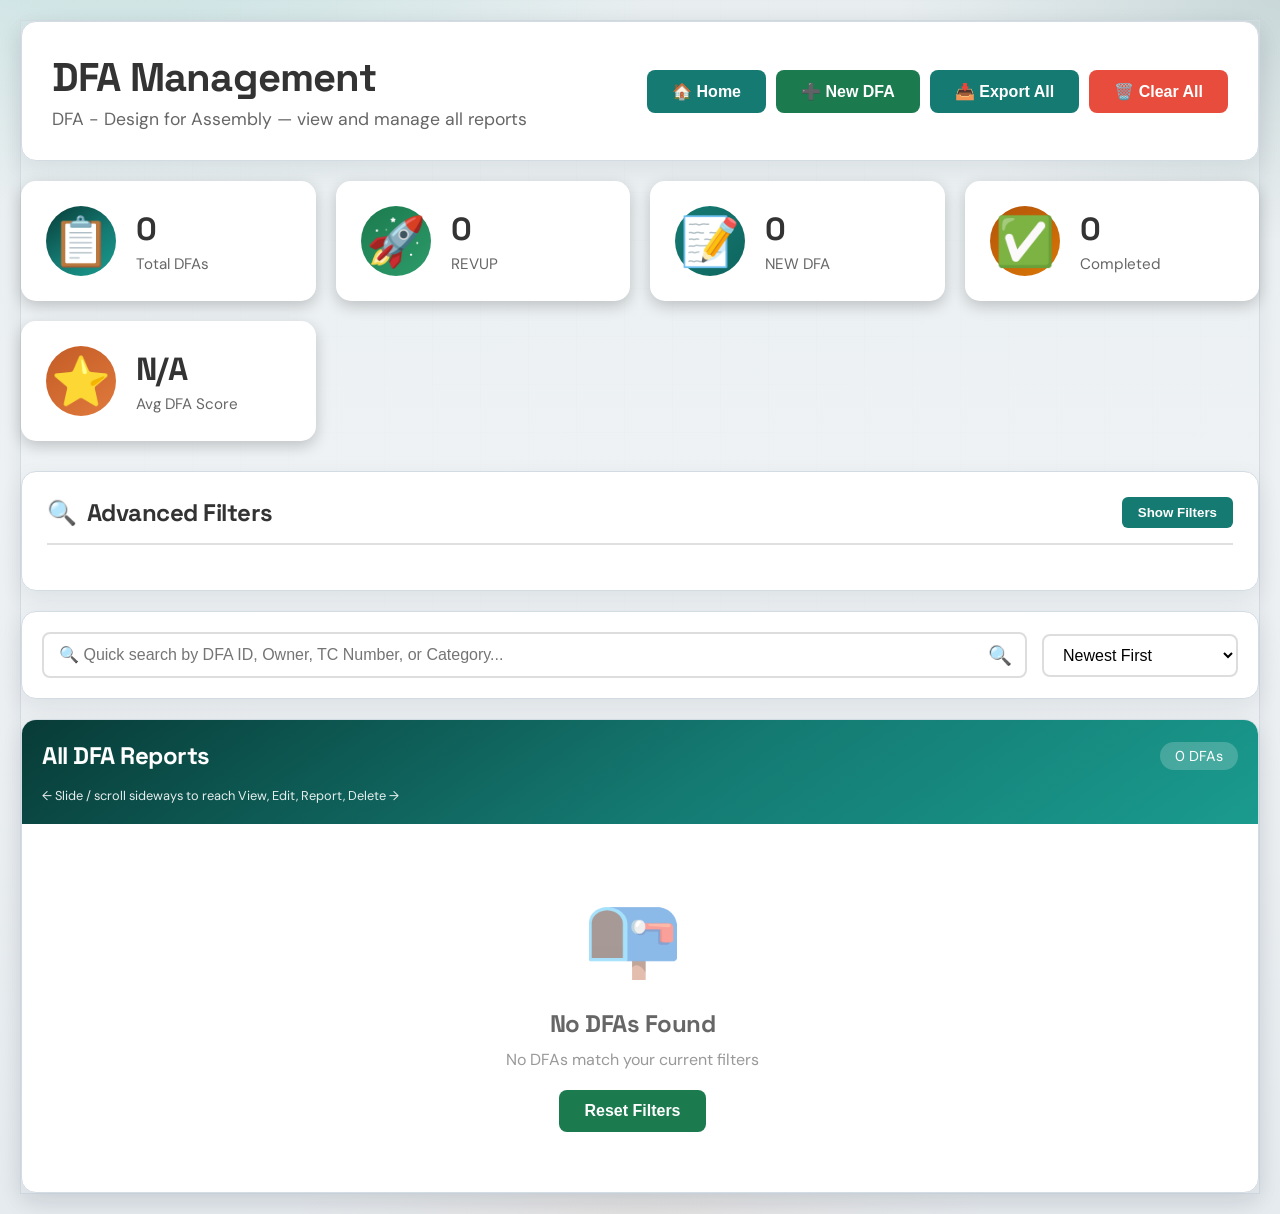
==== commit 2e787571: "Rename product to DFA - Design for Assembly Replace incorrect Design Failure Analysis branding acros" ====
--- a/all-dfas.html
+++ b/all-dfas.html
@@ -8,7 +8,7 @@
     <link href="https://fonts.googleapis.com/css2?family=DM+Sans:ital,opsz,wght@0,9..40,400;0,9..40,500;0,9..40,600;0,9..40,700;1,9..40,400&family=Space+Grotesk:wght@500;600;700&display=swap" rel="stylesheet">
     <link rel="stylesheet" href="theme.css">
 
-    <title>All DFAs - Management Dashboard</title>
+    <title>DFA - Design for Assembly | All DFAs</title>
     
     <style>
         * {
@@ -973,7 +973,7 @@
         <div class="header">
             <div class="header-left">
                 <h1>DFA Management</h1>
-                <p>DFA WebApp — view and manage all Design Failure Analysis reports</p>
+                <p>DFA - Design for Assembly — view and manage all reports</p>
             </div>
             <div class="header-right">
                 <button class="btn btn-home" onclick="goHome()">
@@ -1429,8 +1429,32 @@
             return { total: total, p5: p5, p3: p3, count: count };
         }
 
+        function evaluateGateStatus(overallScore, priority5Score, p5CriticalFails) {
+            const p5Clear = (priority5Score >= 99.999) && (p5CriticalFails === 0);
+            if (!p5Clear || overallScore < 70) {
+                return {
+                    gateStatus: 'FAILED',
+                    gateAction: 'CAD freeze blocked. Immediate redesign required for failed rules.',
+                    gateColor: 'poor'
+                };
+            }
+            if (overallScore >= 85) {
+                return {
+                    gateStatus: 'PASS',
+                    gateAction: 'Design approved for tooling release and prototype build freeze.',
+                    gateColor: 'excellent'
+                };
+            }
+            return {
+                gateStatus: 'CONDITIONAL PASS',
+                gateAction: 'Manufacturable. Requires signed engineering waiver for P3 deviations.',
+                gateColor: 'average'
+            };
+        }
+
         function calculateDFAScore(data) {
             // Fail = full P×W, Conditionally Passed = 0.5×P×W. Applicable = full catalog.
+            // Gate: PASS >=85% & P5=100%; CONDITIONAL 70-84.9% & P5=100%; else FAILED.
             if (!data.amr || !data.amr.steps || data.amr.steps.length === 0) {
                 return null;
             }
@@ -1443,6 +1467,7 @@
             let priority3Penalties = 0;
             let failedItems = [];
             let failCount = 0;
+            let p5CriticalFails = 0;
             const seen = new Set();
 
             function penaltyFactor(status) {
@@ -1469,20 +1494,19 @@
                     totalPenalties += ruleValue;
                     failCount += 1;
                     failedItems.push(amrId);
-                    if (amrInfo.priority === 5) priority5Penalties += ruleValue;
-                    else if (amrInfo.priority === 3) priority3Penalties += ruleValue;
+                    if (amrInfo.priority === 5) {
+                        priority5Penalties += ruleValue;
+                        if (factor >= 1) p5CriticalFails += 1;
+                    } else if (amrInfo.priority === 3) {
+                        priority3Penalties += ruleValue;
+                    }
                 });
             });
 
             const overallScore = 100 - ((totalPenalties / catalog.total) * 100);
             const priority5Score = catalog.p5 > 0 ? 100 - ((priority5Penalties / catalog.p5) * 100) : 100;
             const priority3Score = catalog.p3 > 0 ? 100 - ((priority3Penalties / catalog.p3) * 100) : 100;
-
-            let rating, color;
-            if (overallScore >= 90) { rating = 'Excellent'; color = 'score-excellent'; }
-            else if (overallScore >= 75) { rating = 'Good'; color = 'score-good'; }
-            else if (overallScore >= 60) { rating = 'Average'; color = 'score-average'; }
-            else { rating = 'Needs Improvement'; color = 'score-poor'; }
+            const gate = evaluateGateStatus(overallScore, priority5Score, p5CriticalFails);
 
             return {
                 overall: overallScore,
@@ -1497,9 +1521,12 @@
                 failedItems: failedItems,
                 applicableCount: catalog.count,
                 failCount: failCount,
-                rating: rating,
-                color: color,
-                formula: '100 - (Penalties / Applicable x 100); Fail=full, Conditionally Passed=half; Applicable = full AMR catalog'
+                p5CriticalFails: p5CriticalFails,
+                gateStatus: gate.gateStatus,
+                gateAction: gate.gateAction,
+                rating: gate.gateStatus,
+                color: gate.gateColor,
+                formula: 'Gate: PASS >=85% & P5=100%; CONDITIONAL 70-84.9% & P5=100%; else FAILED'
             };
         }
 
@@ -1908,23 +1935,32 @@
             });
         }
 
-        function getDFAScoreBadge(score) {
-            if (score === null) {
+        function getDFAScoreBadge(scoreOrData) {
+            if (scoreOrData === null || scoreOrData === undefined) {
                 return `<span class="dfa-score-badge not-calculated">
                     <span class="score-icon">⊘</span> Not Calculated
                 </span>`;
             }
 
+            const scoreData = (typeof scoreOrData === 'object') ? scoreOrData : null;
+            const score = scoreData ? scoreData.overall : scoreOrData;
+            const gate = scoreData && scoreData.gateStatus ? scoreData.gateStatus : null;
+
             let className = '';
             let icon = '';
-            
-            if (score >= 90) {
+            if (gate === 'PASS') {
                 className = 'excellent';
-                icon = '🌟';
-            } else if (score >= 75) {
-                className = 'good';
                 icon = '✅';
-            } else if (score >= 60) {
+            } else if (gate === 'CONDITIONAL PASS') {
+                className = 'average';
+                icon = '⚠️';
+            } else if (gate === 'FAILED') {
+                className = 'poor';
+                icon = '❌';
+            } else if (score >= 85) {
+                className = 'excellent';
+                icon = '✅';
+            } else if (score >= 70) {
                 className = 'average';
                 icon = '⚠️';
             } else {
@@ -1932,8 +1968,12 @@
                 icon = '❌';
             }
 
-            return `<span class="dfa-score-badge ${className}">
-                <span class="score-icon">${icon}</span> ${score.toFixed(2)}%
+            const label = gate
+                ? `${gate} · ${score.toFixed(1)}%`
+                : `${score.toFixed(2)}%`;
+
+            return `<span class="dfa-score-badge ${className}" title="${scoreData && scoreData.gateAction ? scoreData.gateAction : ''}">
+                <span class="score-icon">${icon}</span> ${label}
             </span>`;
         }
 
@@ -2014,7 +2054,7 @@
                 const status = dfa.metadata.status || 'in-progress';
                 
                 const scoreData = calculateDFAScore(dfa);
-                const scoreBadge = getDFAScoreBadge(scoreData ? scoreData.overall : null);
+                const scoreBadge = getDFAScoreBadge(scoreData);
                 const stepScores = getStepScores(dfa);
 
                 let stepScoresHTML = '';
--- a/theme.css
+++ b/theme.css
@@ -1,4 +1,4 @@
-/* DFA WebApp — “Precision Teal” design system
+/* DFA - Design for Assembly — “Precision Teal” design system
    Engineering product UI: deep teal + slate, no purple/indigo AI look */
 
 @import url('https://fonts.googleapis.com/css2?family=DM+Sans:ital,opsz,wght@0,9..40,400;0,9..40,500;0,9..40,600;0,9..40,700;1,9..40,400&family=Space+Grotesk:wght@500;600;700&display=swap');
